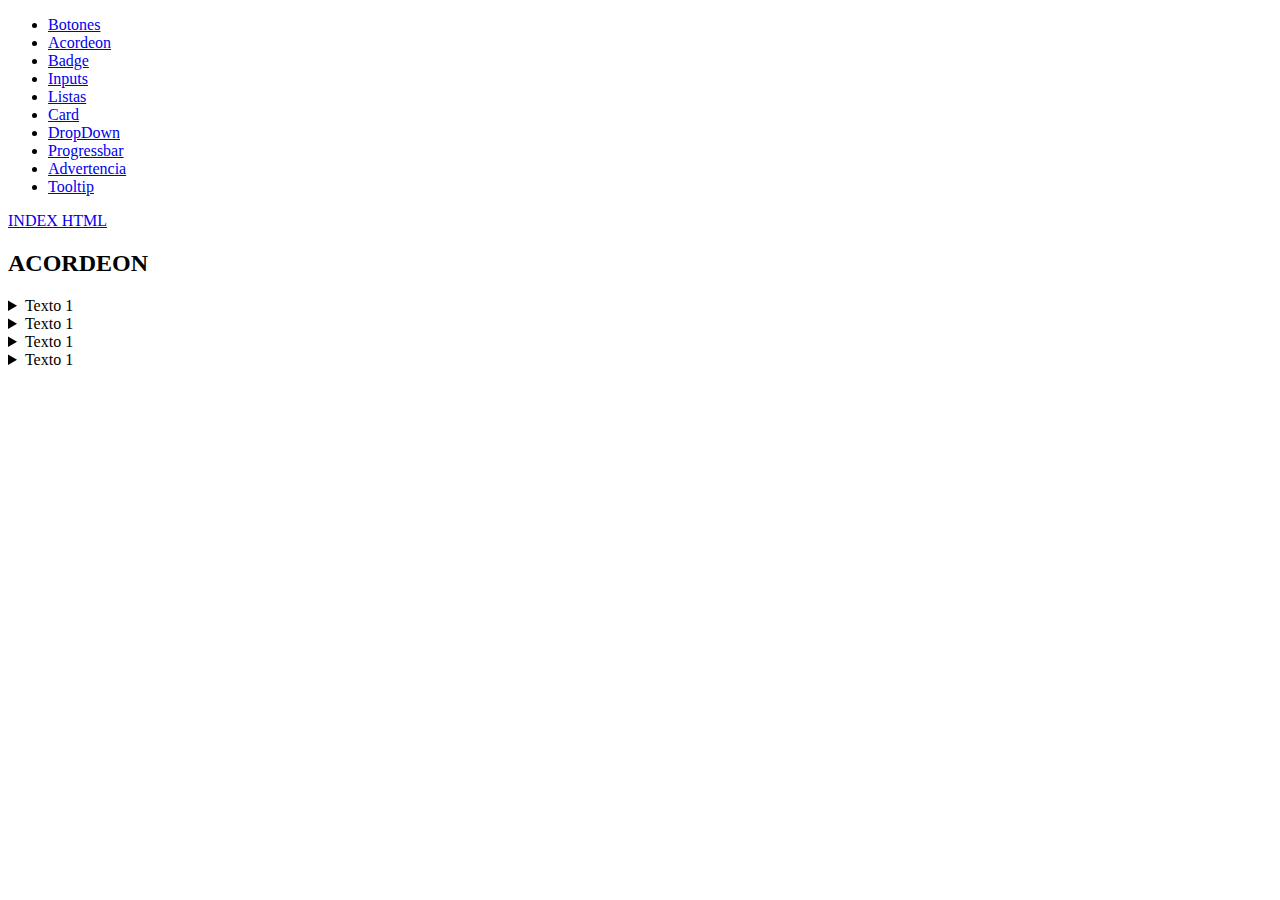
==== acordeon.html @ fe2979c1 "proyecto finalizado" ====
<!DOCTYPE html>
<html lang="es">
<head>
    <meta charset="UTF-8">
    <meta name="viewport" content="width=device-width, initial-scale=1.0">
    <title>Acordeon</title>
    <link rel="icon" href="imagenes/sena_logo.png" type="image/x-icon">
    <link rel="stylesheet"  href="Estilos/acordeon.css">    
</head>
<body>

    <nav class="menu-navegacion">

        <ul class="menu-navegacion__listas">
  
  
            <li  class="menu-navegacion__item"><a class="menu-navegacion__links" href="botones.html">Botones</a></li> 
            <li class="menu-navegacion__item"><a class="menu-navegacion__links" href="acordeon.html">Acordeon</a></li>
            <li class="menu-navegacion__item"><a class="menu-navegacion__links" href="badge.html">Badge</a></li>
            <li class="menu-navegacion__item"><a class="menu-navegacion__links" href="inputs.html">Inputs</a></li>
            <li class="menu-navegacion__item"><a class="menu-navegacion__links" href="lista.html">Listas</a></li>
            <li class="menu-navegacion__item"><a class="menu-navegacion__links" href="card.html">Card</a></li>
            <li class="menu-navegacion__item"><a class="menu-navegacion__links" href="dropdown.html">DropDown</a></li>
            <li class="menu-navegacion__item"><a class="menu-navegacion__links" href="progressbar.html">Progressbar</a></li>
            <li class="menu-navegacion__item"><a class="menu-navegacion__links" href="advertencia.html">Advertencia</a></li>
            <li class="menu-navegacion__item"><a class="menu-navegacion__links" href="tooltip.html">Tooltip</a></li>
          
  
        </ul>
          
        
  
  
     </nav>
     

     
     <div class="botonVolver"><a href="index.html" class="botonVolver__link">INDEX HTML</a></div>

     <section class="botones">
         <h2 class="botones__titulo">ACORDEON</h2>


     </section>

     <!-- ACORDEON -->
   

  <div class="bloque"> 

  <details class="acordeon">
    <summary class="acordeon__titulo">
      Texto 1
    </summary>
    <p class="acordeon__texto">Lorem ipsum dolor, sit amet consectetur adipisicing elit. Ipsa iusto, quaerat expedita animi, fuga eum voluptate natus iure commodi excepturi ipsam eos ea aspernatur neque voluptatibus exercitationem rerum corrupti culpa.
    Voluptatibus, aperiam ex ducimus aspernatur nulla pariatur architecto voluptatem debitis quos facere perspiciatis quia inventore consequatur itaque rem repellat iusto minima dolore? Recusandae, alias? Nam consectetur quo et fuga hic!
    Praesentium necessitatibus possimus odio deleniti quis commodi alias sint distinctio voluptatum repudiandae esse explicabo eaque officia, tempore eligendi inventore quia harum. Porro voluptates expedita cum. Illum eveniet omnis incidunt fugiat.
    Cum aliquid libero rerum architecto ut porro molestias alias sed dolores! Consectetur veniam autem obcaecati quisquam ipsum pariatur porro reprehenderit at? Libero quaerat dicta iste, hic corporis quo cupiditate architecto?
    Dolore rem, excepturi facere ullam iure quia eaque blanditiis nostrum, doloremque alias consequuntur sed obcaecati id fugit cumque nam labore. Enim excepturi earum minima ipsam eligendi magni repudiandae, cum nulla.
    Voluptatibus eum laboriosam, veniam similique inventore tempore neque quo illum ea, corporis sit quos quaerat obcaecati incidunt debitis ab magnam recusandae error, quisquam quod officiis! Alias ipsum deserunt corporis obcaecati!
    Corporis minus aliquam sunt eius harum nam! Sit provident modi animi, nam deserunt laborum cupiditate qui iste, magni ducimus adipisci veniam nesciunt ea consectetur eum facere eligendi? Mollitia, minima accusantium!
    Corporis nam eaque sunt at veniam asperiores facere quis officiis quibusdam. Molestiae, laudantium tempora dolorum, illum recusandae nisi obcaecati esse tenetur ratione provident eveniet reiciendis a veniam voluptas ut mollitia.
    Sed sunt aliquid, deserunt ut quasi quo error fuga laborum consectetur rem pariatur quis asperiores harum reiciendis, possimus animi repudiandae quaerat doloremque vel sint. Dolores libero assumenda optio consectetur exercitationem.
    Ullam recusandae odio fugit aperiam mollitia exercitationem facere consectetur distinctio ad doloremque rem quidem adipisci quis vero ducimus quod sunt minus nisi, laudantium blanditiis natus quos delectus laborum! Similique, totam!</p>
  </details>

  <details class="acordeon">
    <summary class="acordeon__titulo acordeon__titulo--fondoAqua">
      Texto 1
    </summary>
    <p class="acordeon__texto acordeon__texto--fondoAqua ">Lorem ipsum dolor, sit amet consectetur adipisicing elit. Ipsa iusto, quaerat expedita animi, fuga eum voluptate natus iure commodi excepturi ipsam eos ea aspernatur neque voluptatibus exercitationem rerum corrupti culpa.
    Voluptatibus, aperiam ex ducimus aspernatur nulla pariatur architecto voluptatem debitis quos facere perspiciatis quia inventore consequatur itaque rem repellat iusto minima dolore? Recusandae, alias? Nam consectetur quo et fuga hic!
    Praesentium necessitatibus possimus odio deleniti quis commodi alias sint distinctio voluptatum repudiandae esse explicabo eaque officia, tempore eligendi inventore quia harum. Porro voluptates expedita cum. Illum eveniet omnis incidunt fugiat.
    Cum aliquid libero rerum architecto ut porro molestias alias sed dolores! Consectetur veniam autem obcaecati quisquam ipsum pariatur porro reprehenderit at? Libero quaerat dicta iste, hic corporis quo cupiditate architecto?
    Dolore rem, excepturi facere ullam iure quia eaque blanditiis nostrum, doloremque alias consequuntur sed obcaecati id fugit cumque nam labore. Enim excepturi earum minima ipsam eligendi magni repudiandae, cum nulla.
    Voluptatibus eum laboriosam, veniam similique inventore tempore neque quo illum ea, corporis sit quos quaerat obcaecati incidunt debitis ab magnam recusandae error, quisquam quod officiis! Alias ipsum deserunt corporis obcaecati!
    Corporis minus aliquam sunt eius harum nam! Sit provident modi animi, nam deserunt laborum cupiditate qui iste, magni ducimus adipisci veniam nesciunt ea consectetur eum facere eligendi? Mollitia, minima accusantium!
    Corporis nam eaque sunt at veniam asperiores facere quis officiis quibusdam. Molestiae, laudantium tempora dolorum, illum recusandae nisi obcaecati esse tenetur ratione provident eveniet reiciendis a veniam voluptas ut mollitia.
    Sed sunt aliquid, deserunt ut quasi quo error fuga laborum consectetur rem pariatur quis asperiores harum reiciendis, possimus animi repudiandae quaerat doloremque vel sint. Dolores libero assumenda optio consectetur exercitationem.
    Ullam recusandae odio fugit aperiam mollitia exercitationem facere consectetur distinctio ad doloremque rem quidem adipisci quis vero ducimus quod sunt minus nisi, laudantium blanditiis natus quos delectus laborum! Similique, totam!</p>
  </details>

  <details class="acordeon">
    <summary class="acordeon__titulo acordeon__titulo--rojoPocoSaturado">
      Texto 1
    </summary>
    <p class="acordeon__texto acordeon__texto--bordes">Lorem ipsum dolor, sit amet consectetur adipisicing elit. Ipsa iusto, quaerat expedita animi, fuga eum voluptate natus iure commodi excepturi ipsam eos ea aspernatur neque voluptatibus exercitationem rerum corrupti culpa.
    Voluptatibus, aperiam ex ducimus aspernatur nulla pariatur architecto voluptatem debitis quos facere perspiciatis quia inventore consequatur itaque rem repellat iusto minima dolore? Recusandae, alias? Nam consectetur quo et fuga hic!
    Praesentium necessitatibus possimus odio deleniti quis commodi alias sint distinctio voluptatum repudiandae esse explicabo eaque officia, tempore eligendi inventore quia harum. Porro voluptates expedita cum. Illum eveniet omnis incidunt fugiat.
    Cum aliquid libero rerum architecto ut porro molestias alias sed dolores! Consectetur veniam autem obcaecati quisquam ipsum pariatur porro reprehenderit at? Libero quaerat dicta iste, hic corporis quo cupiditate architecto?
    Dolore rem, excepturi facere ullam iure quia eaque blanditiis nostrum, doloremque alias consequuntur sed obcaecati id fugit cumque nam labore. Enim excepturi earum minima ipsam eligendi magni repudiandae, cum nulla.
    Voluptatibus eum laboriosam, veniam similique inventore tempore neque quo illum ea, corporis sit quos quaerat obcaecati incidunt debitis ab magnam recusandae error, quisquam quod officiis! Alias ipsum deserunt corporis obcaecati!
    Corporis minus aliquam sunt eius harum nam! Sit provident modi animi, nam deserunt laborum cupiditate qui iste, magni ducimus adipisci veniam nesciunt ea consectetur eum facere eligendi? Mollitia, minima accusantium!
    Corporis nam eaque sunt at veniam asperiores facere quis officiis quibusdam. Molestiae, laudantium tempora dolorum, illum recusandae nisi obcaecati esse tenetur ratione provident eveniet reiciendis a veniam voluptas ut mollitia.
    Sed sunt aliquid, deserunt ut quasi quo error fuga laborum consectetur rem pariatur quis asperiores harum reiciendis, possimus animi repudiandae quaerat doloremque vel sint. Dolores libero assumenda optio consectetur exercitationem.
    Ullam recusandae odio fugit aperiam mollitia exercitationem facere consectetur distinctio ad doloremque rem quidem adipisci quis vero ducimus quod sunt minus nisi, laudantium blanditiis natus quos delectus laborum! Similique, totam!</p>
  </details>

  <details class="acordeon">
    <summary class="acordeon__titulo acordeon__titulo--tamaño">
      Texto 1
    </summary>
    <p class="acordeon__texto acordeon__texto--aumentoFuente">Lorem ipsum dolor, sit amet consectetur adipisicing elit. Ipsa iusto, quaerat expedita animi, fuga eum voluptate natus iure commodi excepturi ipsam eos ea aspernatur neque voluptatibus exercitationem rerum corrupti culpa.
    Voluptatibus, aperiam ex ducimus aspernatur nulla pariatur architecto voluptatem debitis quos facere perspiciatis quia inventore consequatur itaque rem repellat iusto minima dolore? Recusandae, alias? Nam consectetur quo et fuga hic!
    Praesentium necessitatibus possimus odio deleniti quis commodi alias sint distinctio voluptatum repudiandae esse explicabo eaque officia, tempore eligendi inventore quia harum. Porro voluptates expedita cum. Illum eveniet omnis incidunt fugiat.
    Cum aliquid libero rerum architecto ut porro molestias alias sed dolores! Consectetur veniam autem obcaecati quisquam ipsum pariatur porro reprehenderit at? Libero quaerat dicta iste, hic corporis quo cupiditate architecto?
    Dolore rem, excepturi facere ullam iure quia eaque blanditiis nostrum, doloremque alias consequuntur sed obcaecati id fugit cumque nam labore. Enim excepturi earum minima ipsam eligendi magni repudiandae, cum nulla.
    Voluptatibus eum laboriosam, veniam similique inventore tempore neque quo illum ea, corporis sit quos quaerat obcaecati incidunt debitis ab magnam recusandae error, quisquam quod officiis! Alias ipsum deserunt corporis obcaecati!
    Corporis minus aliquam sunt eius harum nam! Sit provident modi animi, nam deserunt laborum cupiditate qui iste, magni ducimus adipisci veniam nesciunt ea consectetur eum facere eligendi? Mollitia, minima accusantium!
    Corporis nam eaque sunt at veniam asperiores facere quis officiis quibusdam. Molestiae, laudantium tempora dolorum, illum recusandae nisi obcaecati esse tenetur ratione provident eveniet reiciendis a veniam voluptas ut mollitia.
    Sed sunt aliquid, deserunt ut quasi quo error fuga laborum consectetur rem pariatur quis asperiores harum reiciendis, possimus animi repudiandae quaerat doloremque vel sint. Dolores libero assumenda optio consectetur exercitationem.
    Ullam recusandae odio fugit aperiam mollitia exercitationem facere consectetur distinctio ad doloremque rem quidem adipisci quis vero ducimus quod sunt minus nisi, laudantium blanditiis natus quos delectus laborum! Similique, totam!</p>
   </details>

</div>
    
</body>
</html>
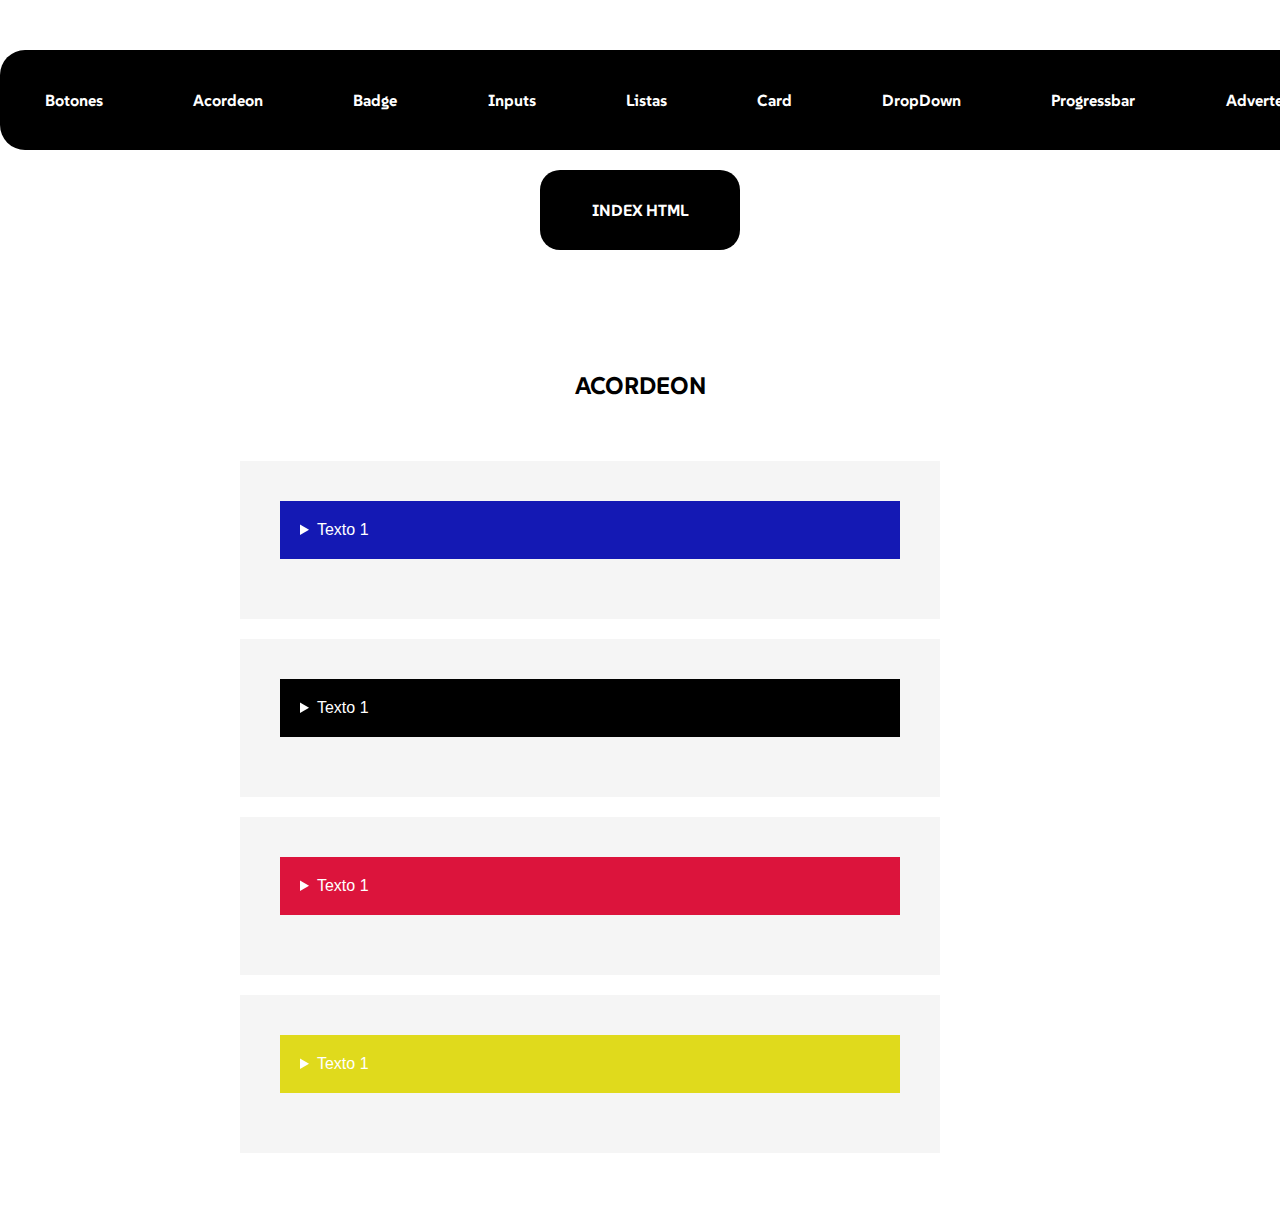
==== commit ec4d9c7d: "arregle el proyecto" ====
--- a/acordeon.html
+++ b/acordeon.html
@@ -5,7 +5,7 @@
     <meta name="viewport" content="width=device-width, initial-scale=1.0">
     <title>Acordeon</title>
     <link rel="icon" href="imagenes/sena_logo.png" type="image/x-icon">
-    <link rel="stylesheet"  href="Estilos/acordeon.css">    
+    <link rel="stylesheet"  href="estilos/acordeon.css">    
 </head>
 <body>
 
--- a/estilos/acordeon.css
+++ b/estilos/acordeon.css
@@ -0,0 +1,79 @@
+@import url(botones.css);
+
+
+.acordeon{
+    width: 700px;
+    padding: 40px;
+    background-color: var(--colorFondoAcordeon);
+    
+    margin-top: 20px;
+    display: flex;
+    flex-direction: column;
+    gap: 20px;
+}
+
+.acordeon__titulo{
+
+    background-color: var(--colorAzul);
+    color: var(--colorBlanco);
+    padding: 20px;
+    cursor: pointer;
+    font-family:  "Poppins", sans-serif;
+    
+}
+
+.acordeon__texto{
+   padding: 10px;
+   background: var(--colorBlanco);
+   font-family:  "Poppins", sans-serif;
+
+}
+.acordeon__titulo--fondoAqua{
+
+    background-color: var(--colorFondo);
+}
+
+.acordeon__titulo--fondoAqua:active{
+     background-color: var(--colorAguaMarina);
+     
+}
+
+.acordeon__texto--fondoAqua:hover{
+
+    background-color: var(--colorAgua);
+    transition: 2s;
+}
+
+.acordeon__titulo--rojoPocoSaturado{
+
+    background-color: var(--colorRojoPocoSaturado);
+}
+
+.acordeon__texto--bordes:hover{
+
+    background-color: var(--colorBrownie);
+    border-radius: 35px ;
+    transition: 2s;
+}
+
+.acordeon__titulo--tamaño{
+     background-color: var(--colorAmarillo);
+
+
+}
+
+.acordeon__titulo--tamaño:active{
+
+    width: 710px;
+    
+}
+
+.acordeon__texto--aumentoFuente:hover{
+    font-size: 20px;
+    transition: 5s;
+}
+
+.bloque{
+    margin: 60px auto ;
+    width: 800px;
+}
